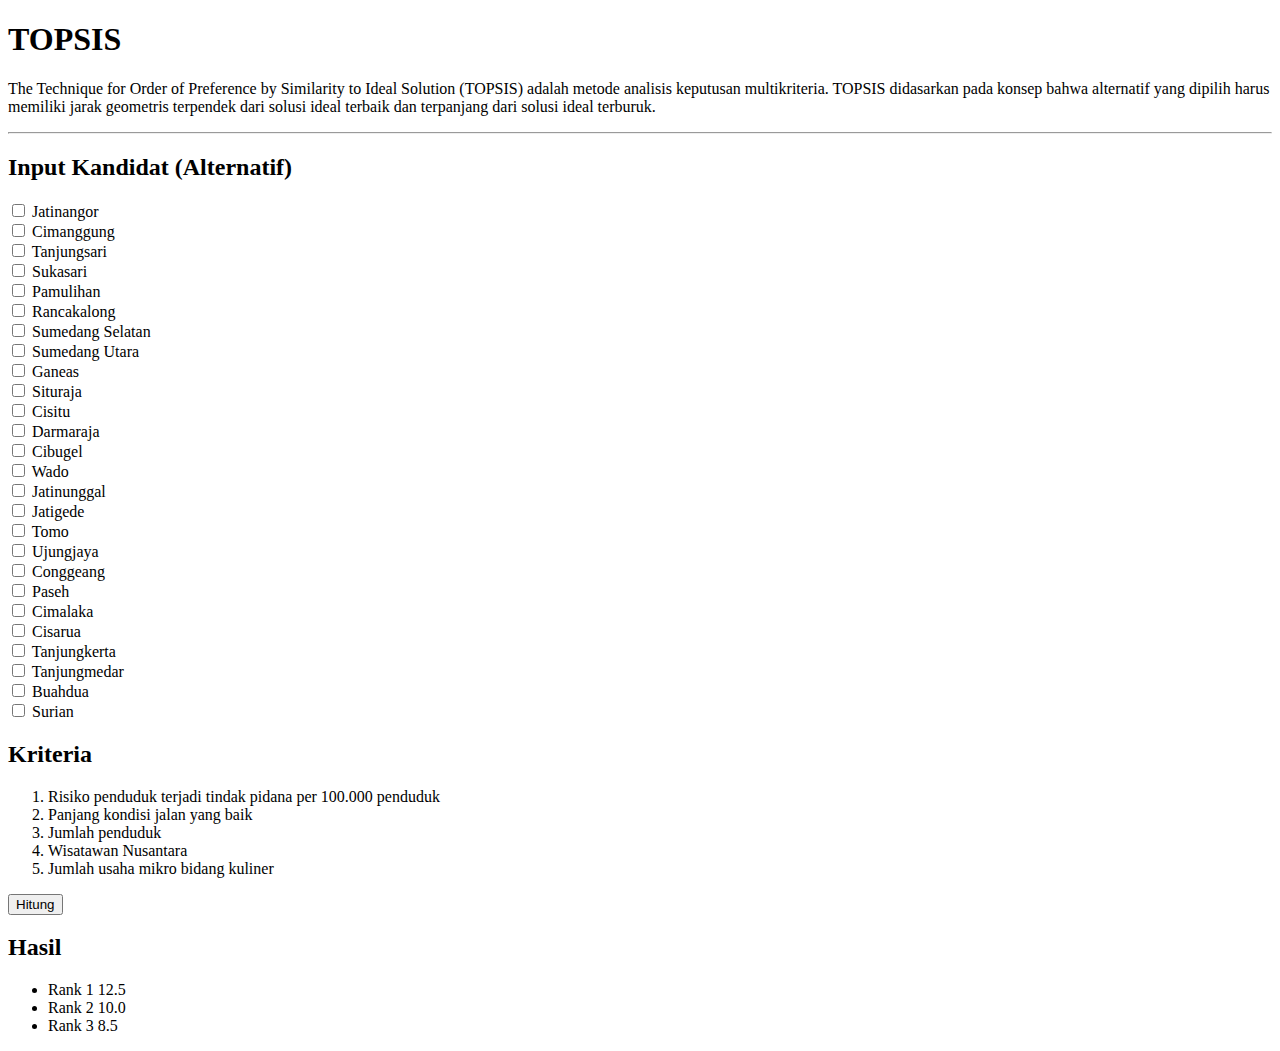
==== index.html @ 091fd948 "benerin name, id, dan value di input" ====
<!DOCTYPE html>
<html lang="en">
  <head>
    <meta charset="UTF-8" />
    <meta http-equiv="X-UA-Compatible" content="IE=edge" />
    <meta name="viewport" content="width=device-width, initial-scale=1.0" />
    <script src="https://cdn.jsdelivr.net/npm/@popperjs/core@2.11.6/dist/umd/popper.min.js" integrity="sha384-oBqDVmMz9ATKxIep9tiCxS/Z9fNfEXiDAYTujMAeBAsjFuCZSmKbSSUnQlmh/jp3" crossorigin="anonymous"></script>
    <script src="https://cdn.jsdelivr.net/npm/bootstrap@5.2.3/dist/js/bootstrap.min.js" integrity="sha384-cuYeSxntonz0PPNlHhBs68uyIAVpIIOZZ5JqeqvYYIcEL727kskC66kF92t6Xl2V" crossorigin="anonymous"></script>
    <link href="https://cdn.jsdelivr.net/npm/bootstrap@5.2.3/dist/css/bootstrap.min.css" rel="stylesheet" integrity="sha384-rbsA2VBKQhggwzxH7pPCaAqO46MgnOM80zW1RWuH61DGLwZJEdK2Kadq2F9CUG65" crossorigin="anonymous" />
    <link rel="stylesheet" href="style.css" />
    <title>Topsis</title>
  </head>
  <body>
    <main>
      <section id="description" class="mt-4">
        <div class="container text-center">
          <h1>TOPSIS</h1>
          <p>
            The Technique for Order of Preference by Similarity to Ideal Solution (TOPSIS) adalah metode analisis keputusan multikriteria. TOPSIS didasarkan pada konsep bahwa alternatif yang dipilih harus memiliki jarak geometris terpendek
            dari solusi ideal terbaik dan terpanjang dari solusi ideal terburuk.
          </p>
          <hr>
        </div>
      </section>
      <section id="kandidat" class="mt-4">
        <div class="container">
          <h2>Input Kandidat (Alternatif)</h2>
          <div class="form-check form-check-inline">
            <input class="form-check-input" type="checkbox" value="jatinangor" id="jatinangor" name="kecamatan">
            <label class="form-check-label" for="jatinangor">
              Jatinangor
            </label>
          </div>
          <div class="form-check form-check-inline">
            <input class="form-check-input" type="checkbox" value="cimanggung" id="cimanggung" name="kecamatan">
            <label class="form-check-label" for="cimanggung">
              Cimanggung
            </label>
          </div>
          <div class="form-check form-check-inline">
            <input class="form-check-input" type="checkbox" value="tanjungsari" id="tanjungsari" name="kecamatan">
            <label class="form-check-label" for="tanjungsari">
              Tanjungsari
            </label>
          </div>
          <div class="form-check form-check-inline">
            <input class="form-check-input" type="checkbox" value="sukasari" id="sukasari" name="kecamatan">
            <label class="form-check-label" for="sukasari">
              Sukasari
            </label>
          </div>
          <div class="form-check form-check-inline">
            <input class="form-check-input" type="checkbox" value="pamulihan" id="pamulihan" name="kecamatan">
            <label class="form-check-label" for="pamulihan">
              Pamulihan
            </label>
          </div>
          <div class="form-check form-check-inline">
            <input class="form-check-input" type="checkbox" value="rancakalong" id="rancakalong" name="kecamatan">
            <label class="form-check-label" for="rancakalong">
              Rancakalong
            </label>
          </div>
          <div class="form-check form-check-inline">
            <input class="form-check-input" type="checkbox" value="sumedang selatan" id="sumedang-selatan" name="kecamatan">
            <label class="form-check-label" for="sumedang-selatan">
              Sumedang Selatan
            </label>
          </div>
          <div class="form-check form-check-inline">
            <input class="form-check-input" type="checkbox" value="sumedang utara" id="sumedang-utara" name="kecamatan">
            <label class="form-check-label" for="sumedang-utara">
              Sumedang Utara
            </label>
          </div>
          <div class="form-check form-check-inline">
            <input class="form-check-input" type="checkbox" value="ganeas" id="ganeas" name="kecamatan">
            <label class="form-check-label" for="ganeas">
              Ganeas
            </label>
          </div>
          <div class="form-check form-check-inline">
            <input class="form-check-input" type="checkbox" value="situraja" id="situraja" name="kecamatan">
            <label class="form-check-label" for="situraja">
              Situraja
            </label>
          </div>
          <div class="form-check form-check-inline">
            <input class="form-check-input" type="checkbox" value="cisitu" id="cisitu" name="kecamatan">
            <label class="form-check-label" for="cisitu">
              Cisitu
            </label>
          </div>
          <div class="form-check form-check-inline">
            <input class="form-check-input" type="checkbox" value="darmaraja" id="darmaraja" name="kecamatan">
            <label class="form-check-label" for="darmaraja">
              Darmaraja
            </label>
          </div>
          <div class="form-check form-check-inline">
            <input class="form-check-input" type="checkbox" value="cibugel" id="cibugel" name="kecamatan">
            <label class="form-check-label" for="cibugel">
              Cibugel
            </label>
          </div>
          <div class="form-check form-check-inline">
            <input class="form-check-input" type="checkbox" value="wado" id="wado" name="kecamatan">
            <label class="form-check-label" for="wado">
              Wado
            </label>
          </div>
          <div class="form-check form-check-inline">
            <input class="form-check-input" type="checkbox" value="jatinunggal" id="jatinunggal" name="kecamatan">
            <label class="form-check-label" for="jatinunggal">
              Jatinunggal
            </label>
          </div>
          <div class="form-check form-check-inline">
            <input class="form-check-input" type="checkbox" value="jatigede" id="jatigede" name="kecamatan">
            <label class="form-check-label" for="jatigede">
              Jatigede
            </label>
          </div>
          <div class="form-check form-check-inline">
            <input class="form-check-input" type="checkbox" value="tomo" id="tomo" name="kecamatan">
            <label class="form-check-label" for="tomo">
              Tomo
            </label>
          </div>
          <div class="form-check form-check-inline">
            <input class="form-check-input" type="checkbox" value="ujungjaya" id="ujungjaya" name="kecamatan">
            <label class="form-check-label" for="ujungjaya">
              Ujungjaya
            </label>
          </div>
          <div class="form-check form-check-inline">
            <input class="form-check-input" type="checkbox" value="conggeang" id="conggeang" name="kecamatan">
            <label class="form-check-label" for="conggeang">
              Conggeang
            </label>
          </div>
          <div class="form-check form-check-inline">
            <input class="form-check-input" type="checkbox" value="paseh" id="paseh" name="kecamatan">
            <label class="form-check-label" for="paseh">
              Paseh
            </label>
          </div>
          <div class="form-check form-check-inline">
            <input class="form-check-input" type="checkbox" value="cimalaka" id="cimalaka" name="kecamatan">
            <label class="form-check-label" for="cimalaka">
              Cimalaka
            </label>
          </div>
          <div class="form-check form-check-inline">
            <input class="form-check-input" type="checkbox" value="cisarua" id="cisarua" name="kecamatan">
            <label class="form-check-label" for="cisarua">
              Cisarua
            </label>
          </div>
          <div class="form-check form-check-inline">
            <input class="form-check-input" type="checkbox" value="tanjungkerta" id="tanjungkerta" name="kecamatan">
            <label class="form-check-label" for="tanjungkerta">
              Tanjungkerta
            </label>
          </div>
          <div class="form-check form-check-inline">
            <input class="form-check-input" type="checkbox" value="tanjungmedar" id="tanjungmedar" name="kecamatan">
            <label class="form-check-label" for="tanjungmedar">
              Tanjungmedar
            </label>
          </div>
          <div class="form-check form-check-inline">
            <input class="form-check-input" type="checkbox" value="buahdua" id="buahdua" name="kecamatan">
            <label class="form-check-label" for="buahdua">
              Buahdua
            </label>
          </div>
          <div class="form-check form-check-inline">
            <input class="form-check-input" type="checkbox" value="surian" id="surian" name="kecamatan">
            <label class="form-check-label" for="surian">
              Surian
            </label>
          </div>
      </section>
      <section id="kriteria" class="mt-4">
        <div class="container">
          <h2>Kriteria</h2>
          <ol class="list-group list-group-numbered">
            <li class="list-group-item">Risiko penduduk terjadi tindak pidana per 100.000 penduduk</li>
            <li class="list-group-item">Panjang kondisi jalan yang baik</li>
            <li class="list-group-item">Jumlah penduduk</li>
            <li class="list-group-item">Wisatawan Nusantara</li>
            <li class="list-group-item">Jumlah usaha mikro bidang kuliner</li>
          </ol>
          <button type="button" class="btn btn-primary mt-3 d-block mx-auto">Hitung</button>
        </div>
      </section>
      <section id="hasil" class="my-4">
        <div class="container">
          <h2>Hasil</h2>
          <ul class="list-group">
            <li class="list-group-item d-flex justify-content-between align-items-center">
              Rank 1
              <span class="badge bg-primary rounded-pill">12.5</span>
            </li>
            <li class="list-group-item d-flex justify-content-between align-items-center">
              Rank 2
              <span class="badge bg-primary rounded-pill">10.0</span>
            </li>
            <li class="list-group-item d-flex justify-content-between align-items-center">
              Rank 3
              <span class="badge bg-primary rounded-pill">8.5</span>
            </li>
          </ul>
        </div>
      </section>
    </main>
  </body>
</html>
---- style.css ----
:root {
    --green: #6D9886,
    --black: #393E46,
    --cream: #F2E7D5,
    --white: #F7F7F7
}
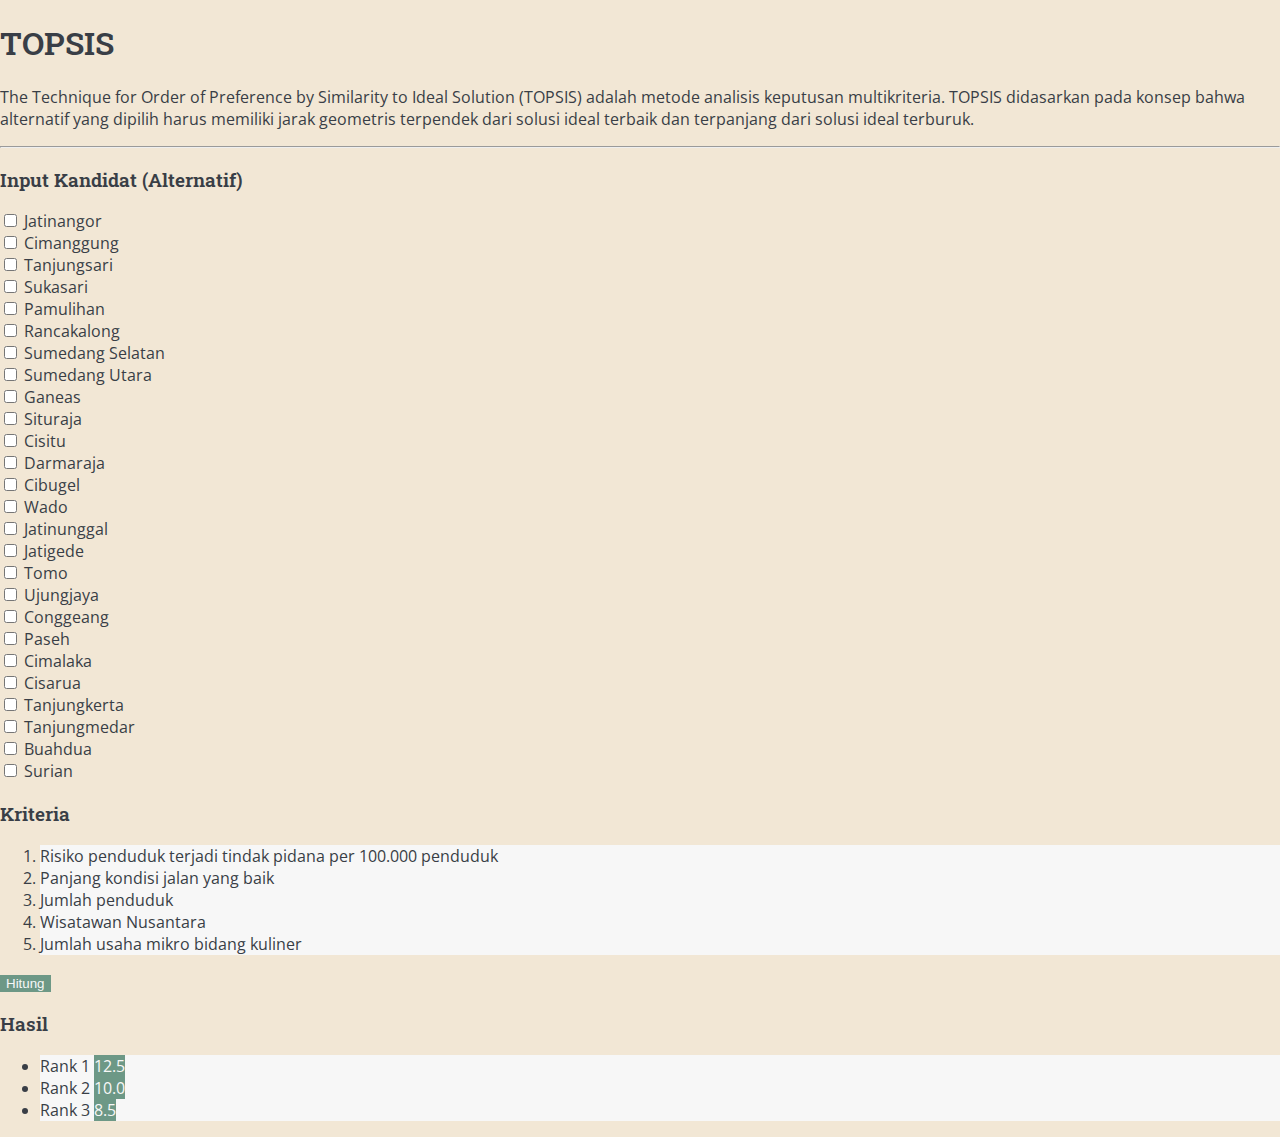
==== commit d25df0c7: "styling" ====
--- a/index.html
+++ b/index.html
@@ -24,7 +24,7 @@
       </section>
       <section id="kandidat" class="mt-4">
         <div class="container">
-          <h2>Input Kandidat (Alternatif)</h2>
+          <h3>Input Kandidat (Alternatif)</h3>
           <div class="form-check form-check-inline">
             <input class="form-check-input" type="checkbox" value="jatinangor" id="jatinangor" name="kecamatan">
             <label class="form-check-label" for="jatinangor">
@@ -184,7 +184,7 @@
       </section>
       <section id="kriteria" class="mt-4">
         <div class="container">
-          <h2>Kriteria</h2>
+          <h3>Kriteria</h3>
           <ol class="list-group list-group-numbered">
             <li class="list-group-item">Risiko penduduk terjadi tindak pidana per 100.000 penduduk</li>
             <li class="list-group-item">Panjang kondisi jalan yang baik</li>
@@ -197,7 +197,7 @@
       </section>
       <section id="hasil" class="my-4">
         <div class="container">
-          <h2>Hasil</h2>
+          <h3>Hasil</h3>
           <ul class="list-group">
             <li class="list-group-item d-flex justify-content-between align-items-center">
               Rank 1
@@ -215,5 +215,6 @@
         </div>
       </section>
     </main>
+    <script src="script.js"></script>
   </body>
 </html>
--- a/style.css
+++ b/style.css
@@ -1,6 +1,43 @@
+@import url("https://fonts.googleapis.com/css2?family=Open+Sans:wght@300;400&family=Roboto+Slab:wght@400;600;700&display=swap");
+
 :root {
-    --green: #6D9886,
-    --black: #393E46,
-    --cream: #F2E7D5,
-    --white: #F7F7F7
-}+  --green: #6d9886;
+  --black: #393e46;
+  --cream: #f2e7d5;
+  --white: #f7f7f7;
+}
+
+body {
+  padding: 0;
+  margin: 0;
+  background-color: var(--cream);
+  color: var(--black);
+  font-family: "Open Sans", sans-serif;
+}
+
+h1,
+h3 {
+  font-family: "Roboto Slab", serif;
+  font-weight: 600;
+}
+
+.list-group-item,
+input[type="checkbox"] {
+  background-color: var(--white);
+}
+
+.btn-primary {
+  background-color: var(--green);
+  color: var(--white);
+  border: none;
+}
+
+.btn-primary:hover {
+  background-color: var(--black);
+}
+
+.bg-primary {
+  background-color: var(--green) !important;
+  color: var(--white) !important;
+  border: none !important;
+}
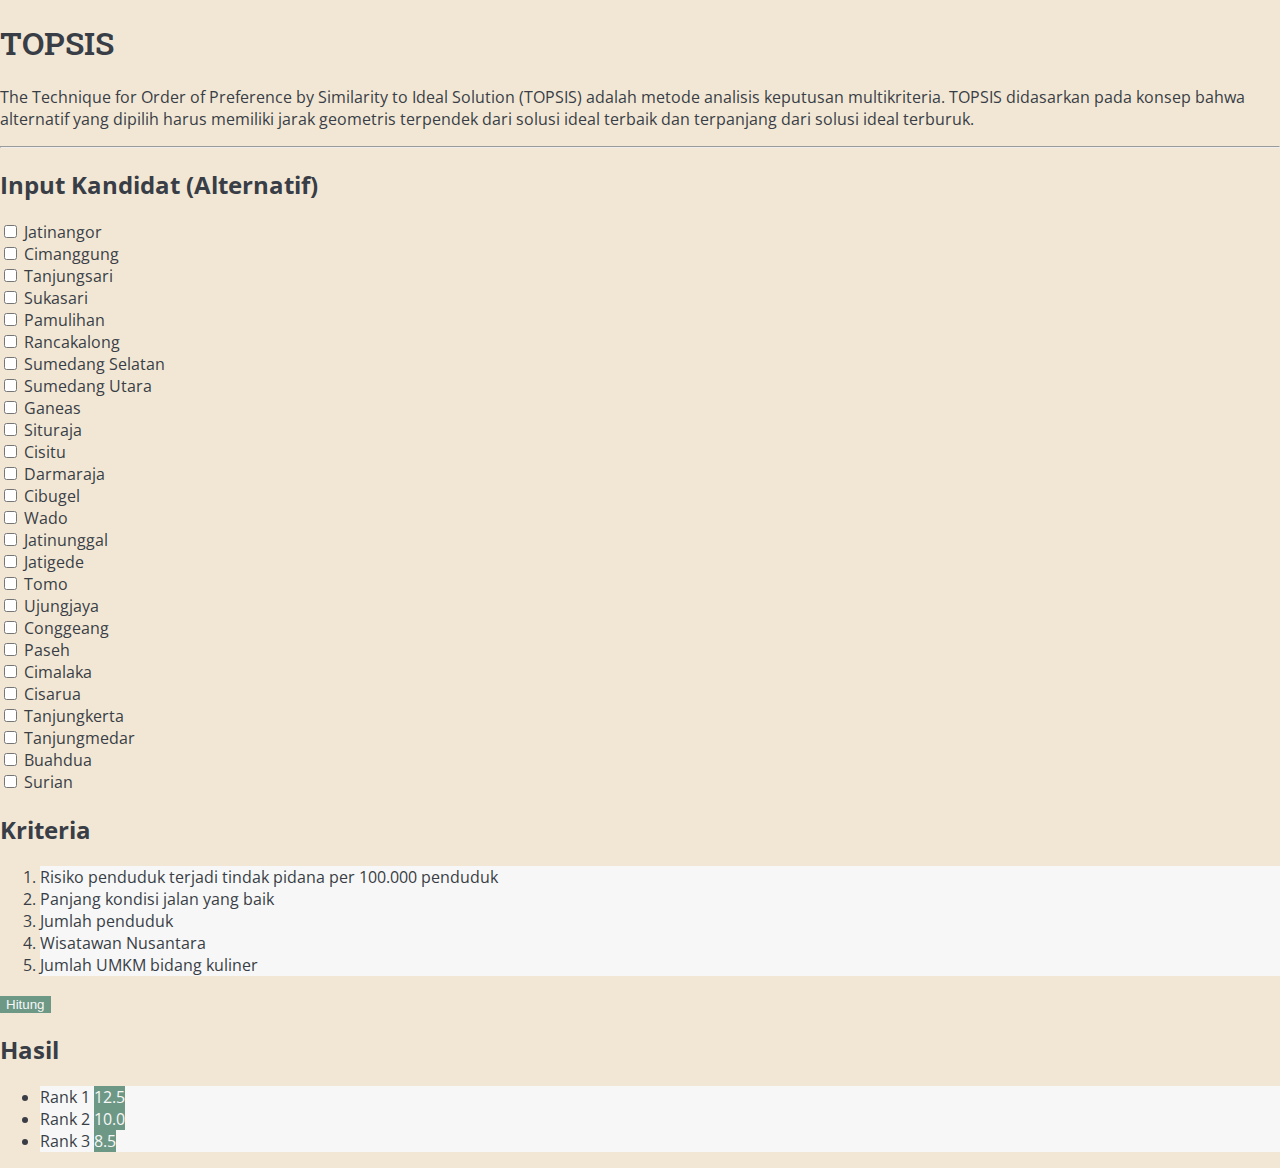
==== commit 66fecaad: "filter guys" ====
--- a/index.html
+++ b/index.html
@@ -1,220 +1,234 @@
 <!DOCTYPE html>
 <html lang="en">
-  <head>
-    <meta charset="UTF-8" />
-    <meta http-equiv="X-UA-Compatible" content="IE=edge" />
-    <meta name="viewport" content="width=device-width, initial-scale=1.0" />
-    <script src="https://cdn.jsdelivr.net/npm/@popperjs/core@2.11.6/dist/umd/popper.min.js" integrity="sha384-oBqDVmMz9ATKxIep9tiCxS/Z9fNfEXiDAYTujMAeBAsjFuCZSmKbSSUnQlmh/jp3" crossorigin="anonymous"></script>
-    <script src="https://cdn.jsdelivr.net/npm/bootstrap@5.2.3/dist/js/bootstrap.min.js" integrity="sha384-cuYeSxntonz0PPNlHhBs68uyIAVpIIOZZ5JqeqvYYIcEL727kskC66kF92t6Xl2V" crossorigin="anonymous"></script>
-    <link href="https://cdn.jsdelivr.net/npm/bootstrap@5.2.3/dist/css/bootstrap.min.css" rel="stylesheet" integrity="sha384-rbsA2VBKQhggwzxH7pPCaAqO46MgnOM80zW1RWuH61DGLwZJEdK2Kadq2F9CUG65" crossorigin="anonymous" />
-    <link rel="stylesheet" href="style.css" />
-    <title>Topsis</title>
-  </head>
-  <body>
-    <main>
-      <section id="description" class="mt-4">
-        <div class="container text-center">
-          <h1>TOPSIS</h1>
-          <p>
-            The Technique for Order of Preference by Similarity to Ideal Solution (TOPSIS) adalah metode analisis keputusan multikriteria. TOPSIS didasarkan pada konsep bahwa alternatif yang dipilih harus memiliki jarak geometris terpendek
-            dari solusi ideal terbaik dan terpanjang dari solusi ideal terburuk.
-          </p>
-          <hr>
-        </div>
-      </section>
-      <section id="kandidat" class="mt-4">
-        <div class="container">
-          <h3>Input Kandidat (Alternatif)</h3>
-          <div class="form-check form-check-inline">
+
+<head>
+  <meta charset="UTF-8" />
+  <meta http-equiv="X-UA-Compatible" content="IE=edge" />
+  <meta name="viewport" content="width=device-width, initial-scale=1.0" />
+  <script src="https://cdn.jsdelivr.net/npm/@popperjs/core@2.11.6/dist/umd/popper.min.js"
+    integrity="sha384-oBqDVmMz9ATKxIep9tiCxS/Z9fNfEXiDAYTujMAeBAsjFuCZSmKbSSUnQlmh/jp3"
+    crossorigin="anonymous"></script>
+  <script src="https://cdn.jsdelivr.net/npm/bootstrap@5.2.3/dist/js/bootstrap.min.js"
+    integrity="sha384-cuYeSxntonz0PPNlHhBs68uyIAVpIIOZZ5JqeqvYYIcEL727kskC66kF92t6Xl2V"
+    crossorigin="anonymous"></script>
+  <link href="https://cdn.jsdelivr.net/npm/bootstrap@5.2.3/dist/css/bootstrap.min.css" rel="stylesheet"
+    integrity="sha384-rbsA2VBKQhggwzxH7pPCaAqO46MgnOM80zW1RWuH61DGLwZJEdK2Kadq2F9CUG65" crossorigin="anonymous" />
+  <script src="script.js"></script>
+  <link rel="stylesheet" href="style.css" />
+  <title>Topsis</title>
+</head>
+
+<body>
+  <main>
+    <section id="description" class="mt-4">
+      <div class="container text-center">
+        <h1>TOPSIS</h1>
+        <p>
+          The Technique for Order of Preference by Similarity to Ideal Solution (TOPSIS) adalah metode analisis
+          keputusan multikriteria. TOPSIS didasarkan pada konsep bahwa alternatif yang dipilih harus memiliki jarak
+          geometris terpendek
+          dari solusi ideal terbaik dan terpanjang dari solusi ideal terburuk.
+        </p>
+        <hr>
+      </div>
+    </section>
+    <section id="kandidat" class="mt-4">
+      <div class="container">
+        <h2>Input Kandidat (Alternatif)</h2>
+        <div class="form-check form-check-inline">
+          <form action="">
             <input class="form-check-input" type="checkbox" value="jatinangor" id="jatinangor" name="kecamatan">
             <label class="form-check-label" for="jatinangor">
               Jatinangor
             </label>
-          </div>
-          <div class="form-check form-check-inline">
-            <input class="form-check-input" type="checkbox" value="cimanggung" id="cimanggung" name="kecamatan">
-            <label class="form-check-label" for="cimanggung">
-              Cimanggung
-            </label>
-          </div>
-          <div class="form-check form-check-inline">
-            <input class="form-check-input" type="checkbox" value="tanjungsari" id="tanjungsari" name="kecamatan">
-            <label class="form-check-label" for="tanjungsari">
-              Tanjungsari
-            </label>
-          </div>
-          <div class="form-check form-check-inline">
-            <input class="form-check-input" type="checkbox" value="sukasari" id="sukasari" name="kecamatan">
-            <label class="form-check-label" for="sukasari">
-              Sukasari
-            </label>
-          </div>
-          <div class="form-check form-check-inline">
-            <input class="form-check-input" type="checkbox" value="pamulihan" id="pamulihan" name="kecamatan">
-            <label class="form-check-label" for="pamulihan">
-              Pamulihan
-            </label>
-          </div>
-          <div class="form-check form-check-inline">
-            <input class="form-check-input" type="checkbox" value="rancakalong" id="rancakalong" name="kecamatan">
-            <label class="form-check-label" for="rancakalong">
-              Rancakalong
-            </label>
-          </div>
-          <div class="form-check form-check-inline">
-            <input class="form-check-input" type="checkbox" value="sumedang selatan" id="sumedang-selatan" name="kecamatan">
-            <label class="form-check-label" for="sumedang-selatan">
-              Sumedang Selatan
-            </label>
-          </div>
-          <div class="form-check form-check-inline">
-            <input class="form-check-input" type="checkbox" value="sumedang utara" id="sumedang-utara" name="kecamatan">
-            <label class="form-check-label" for="sumedang-utara">
-              Sumedang Utara
-            </label>
-          </div>
-          <div class="form-check form-check-inline">
-            <input class="form-check-input" type="checkbox" value="ganeas" id="ganeas" name="kecamatan">
-            <label class="form-check-label" for="ganeas">
-              Ganeas
-            </label>
-          </div>
-          <div class="form-check form-check-inline">
-            <input class="form-check-input" type="checkbox" value="situraja" id="situraja" name="kecamatan">
-            <label class="form-check-label" for="situraja">
-              Situraja
-            </label>
-          </div>
-          <div class="form-check form-check-inline">
-            <input class="form-check-input" type="checkbox" value="cisitu" id="cisitu" name="kecamatan">
-            <label class="form-check-label" for="cisitu">
-              Cisitu
-            </label>
-          </div>
-          <div class="form-check form-check-inline">
-            <input class="form-check-input" type="checkbox" value="darmaraja" id="darmaraja" name="kecamatan">
-            <label class="form-check-label" for="darmaraja">
-              Darmaraja
-            </label>
-          </div>
-          <div class="form-check form-check-inline">
-            <input class="form-check-input" type="checkbox" value="cibugel" id="cibugel" name="kecamatan">
-            <label class="form-check-label" for="cibugel">
-              Cibugel
-            </label>
-          </div>
-          <div class="form-check form-check-inline">
-            <input class="form-check-input" type="checkbox" value="wado" id="wado" name="kecamatan">
-            <label class="form-check-label" for="wado">
-              Wado
-            </label>
-          </div>
-          <div class="form-check form-check-inline">
-            <input class="form-check-input" type="checkbox" value="jatinunggal" id="jatinunggal" name="kecamatan">
-            <label class="form-check-label" for="jatinunggal">
-              Jatinunggal
-            </label>
-          </div>
-          <div class="form-check form-check-inline">
-            <input class="form-check-input" type="checkbox" value="jatigede" id="jatigede" name="kecamatan">
-            <label class="form-check-label" for="jatigede">
-              Jatigede
-            </label>
-          </div>
-          <div class="form-check form-check-inline">
-            <input class="form-check-input" type="checkbox" value="tomo" id="tomo" name="kecamatan">
-            <label class="form-check-label" for="tomo">
-              Tomo
-            </label>
-          </div>
-          <div class="form-check form-check-inline">
-            <input class="form-check-input" type="checkbox" value="ujungjaya" id="ujungjaya" name="kecamatan">
-            <label class="form-check-label" for="ujungjaya">
-              Ujungjaya
-            </label>
-          </div>
-          <div class="form-check form-check-inline">
-            <input class="form-check-input" type="checkbox" value="conggeang" id="conggeang" name="kecamatan">
-            <label class="form-check-label" for="conggeang">
-              Conggeang
-            </label>
-          </div>
-          <div class="form-check form-check-inline">
-            <input class="form-check-input" type="checkbox" value="paseh" id="paseh" name="kecamatan">
-            <label class="form-check-label" for="paseh">
-              Paseh
-            </label>
-          </div>
-          <div class="form-check form-check-inline">
-            <input class="form-check-input" type="checkbox" value="cimalaka" id="cimalaka" name="kecamatan">
-            <label class="form-check-label" for="cimalaka">
-              Cimalaka
-            </label>
-          </div>
-          <div class="form-check form-check-inline">
-            <input class="form-check-input" type="checkbox" value="cisarua" id="cisarua" name="kecamatan">
-            <label class="form-check-label" for="cisarua">
-              Cisarua
-            </label>
-          </div>
-          <div class="form-check form-check-inline">
-            <input class="form-check-input" type="checkbox" value="tanjungkerta" id="tanjungkerta" name="kecamatan">
-            <label class="form-check-label" for="tanjungkerta">
-              Tanjungkerta
-            </label>
-          </div>
-          <div class="form-check form-check-inline">
-            <input class="form-check-input" type="checkbox" value="tanjungmedar" id="tanjungmedar" name="kecamatan">
-            <label class="form-check-label" for="tanjungmedar">
-              Tanjungmedar
-            </label>
-          </div>
-          <div class="form-check form-check-inline">
-            <input class="form-check-input" type="checkbox" value="buahdua" id="buahdua" name="kecamatan">
-            <label class="form-check-label" for="buahdua">
-              Buahdua
-            </label>
-          </div>
-          <div class="form-check form-check-inline">
-            <input class="form-check-input" type="checkbox" value="surian" id="surian" name="kecamatan">
-            <label class="form-check-label" for="surian">
-              Surian
-            </label>
-          </div>
-      </section>
-      <section id="kriteria" class="mt-4">
-        <div class="container">
-          <h3>Kriteria</h3>
-          <ol class="list-group list-group-numbered">
-            <li class="list-group-item">Risiko penduduk terjadi tindak pidana per 100.000 penduduk</li>
-            <li class="list-group-item">Panjang kondisi jalan yang baik</li>
-            <li class="list-group-item">Jumlah penduduk</li>
-            <li class="list-group-item">Wisatawan Nusantara</li>
-            <li class="list-group-item">Jumlah usaha mikro bidang kuliner</li>
-          </ol>
-          <button type="button" class="btn btn-primary mt-3 d-block mx-auto">Hitung</button>
-        </div>
-      </section>
-      <section id="hasil" class="my-4">
-        <div class="container">
-          <h3>Hasil</h3>
-          <ul class="list-group">
-            <li class="list-group-item d-flex justify-content-between align-items-center">
-              Rank 1
-              <span class="badge bg-primary rounded-pill">12.5</span>
-            </li>
-            <li class="list-group-item d-flex justify-content-between align-items-center">
-              Rank 2
-              <span class="badge bg-primary rounded-pill">10.0</span>
-            </li>
-            <li class="list-group-item d-flex justify-content-between align-items-center">
-              Rank 3
-              <span class="badge bg-primary rounded-pill">8.5</span>
-            </li>
-          </ul>
-        </div>
-      </section>
-    </main>
-    <script src="script.js"></script>
-  </body>
-</html>
+        </div>
+        <div class="form-check form-check-inline">
+          <input class="form-check-input" type="checkbox" value="cimanggung" id="cimanggung" name="kecamatan">
+          <label class="form-check-label" for="cimanggung">
+            Cimanggung
+          </label>
+        </div>
+        <div class="form-check form-check-inline">
+          <input class="form-check-input" type="checkbox" value="tanjungsari" id="tanjungsari" name="kecamatan">
+          <label class="form-check-label" for="tanjungsari">
+            Tanjungsari
+          </label>
+        </div>
+        <div class="form-check form-check-inline">
+          <input class="form-check-input" type="checkbox" value="sukasari" id="sukasari" name="kecamatan">
+          <label class="form-check-label" for="sukasari">
+            Sukasari
+          </label>
+        </div>
+        <div class="form-check form-check-inline">
+          <input class="form-check-input" type="checkbox" value="pamulihan" id="pamulihan" name="kecamatan">
+          <label class="form-check-label" for="pamulihan">
+            Pamulihan
+          </label>
+        </div>
+        <div class="form-check form-check-inline">
+          <input class="form-check-input" type="checkbox" value="rancakalong" id="rancakalong" name="kecamatan">
+          <label class="form-check-label" for="rancakalong">
+            Rancakalong
+          </label>
+        </div>
+        <div class="form-check form-check-inline">
+          <input class="form-check-input" type="checkbox" value="sumedang selatan" id="sumedang-selatan"
+            name="kecamatan">
+          <label class="form-check-label" for="sumedang-selatan">
+            Sumedang Selatan
+          </label>
+        </div>
+        <div class="form-check form-check-inline">
+          <input class="form-check-input" type="checkbox" value="sumedang utara" id="sumedang-utara" name="kecamatan">
+          <label class="form-check-label" for="sumedang-utara">
+            Sumedang Utara
+          </label>
+        </div>
+        <div class="form-check form-check-inline">
+          <input class="form-check-input" type="checkbox" value="ganeas" id="ganeas" name="kecamatan">
+          <label class="form-check-label" for="ganeas">
+            Ganeas
+          </label>
+        </div>
+        <div class="form-check form-check-inline">
+          <input class="form-check-input" type="checkbox" value="situraja" id="situraja" name="kecamatan">
+          <label class="form-check-label" for="situraja">
+            Situraja
+          </label>
+        </div>
+        <div class="form-check form-check-inline">
+          <input class="form-check-input" type="checkbox" value="cisitu" id="cisitu" name="kecamatan">
+          <label class="form-check-label" for="cisitu">
+            Cisitu
+          </label>
+        </div>
+        <div class="form-check form-check-inline">
+          <input class="form-check-input" type="checkbox" value="darmaraja" id="darmaraja" name="kecamatan">
+          <label class="form-check-label" for="darmaraja">
+            Darmaraja
+          </label>
+        </div>
+        <div class="form-check form-check-inline">
+          <input class="form-check-input" type="checkbox" value="cibugel" id="cibugel" name="kecamatan">
+          <label class="form-check-label" for="cibugel">
+            Cibugel
+          </label>
+        </div>
+        <div class="form-check form-check-inline">
+          <input class="form-check-input" type="checkbox" value="wado" id="wado" name="kecamatan">
+          <label class="form-check-label" for="wado">
+            Wado
+          </label>
+        </div>
+        <div class="form-check form-check-inline">
+          <input class="form-check-input" type="checkbox" value="jatinunggal" id="jatinunggal" name="kecamatan">
+          <label class="form-check-label" for="jatinunggal">
+            Jatinunggal
+          </label>
+        </div>
+        <div class="form-check form-check-inline">
+          <input class="form-check-input" type="checkbox" value="jatigede" id="jatigede" name="kecamatan">
+          <label class="form-check-label" for="jatigede">
+            Jatigede
+          </label>
+        </div>
+        <div class="form-check form-check-inline">
+          <input class="form-check-input" type="checkbox" value="tomo" id="tomo" name="kecamatan">
+          <label class="form-check-label" for="tomo">
+            Tomo
+          </label>
+        </div>
+        <div class="form-check form-check-inline">
+          <input class="form-check-input" type="checkbox" value="ujungjaya" id="ujungjaya" name="kecamatan">
+          <label class="form-check-label" for="ujungjaya">
+            Ujungjaya
+          </label>
+        </div>
+        <div class="form-check form-check-inline">
+          <input class="form-check-input" type="checkbox" value="conggeang" id="conggeang" name="kecamatan">
+          <label class="form-check-label" for="conggeang">
+            Conggeang
+          </label>
+        </div>
+        <div class="form-check form-check-inline">
+          <input class="form-check-input" type="checkbox" value="paseh" id="paseh" name="kecamatan">
+          <label class="form-check-label" for="paseh">
+            Paseh
+          </label>
+        </div>
+        <div class="form-check form-check-inline">
+          <input class="form-check-input" type="checkbox" value="cimalaka" id="cimalaka" name="kecamatan">
+          <label class="form-check-label" for="cimalaka">
+            Cimalaka
+          </label>
+        </div>
+        <div class="form-check form-check-inline">
+          <input class="form-check-input" type="checkbox" value="cisarua" id="cisarua" name="kecamatan">
+          <label class="form-check-label" for="cisarua">
+            Cisarua
+          </label>
+        </div>
+        <div class="form-check form-check-inline">
+          <input class="form-check-input" type="checkbox" value="tanjungkerta" id="tanjungkerta" name="kecamatan">
+          <label class="form-check-label" for="tanjungkerta">
+            Tanjungkerta
+          </label>
+        </div>
+        <div class="form-check form-check-inline">
+          <input class="form-check-input" type="checkbox" value="tanjungmedar" id="tanjungmedar" name="kecamatan">
+          <label class="form-check-label" for="tanjungmedar">
+            Tanjungmedar
+          </label>
+        </div>
+        <div class="form-check form-check-inline">
+          <input class="form-check-input" type="checkbox" value="buahdua" id="buahdua" name="kecamatan">
+          <label class="form-check-label" for="buahdua">
+            Buahdua
+          </label>
+        </div>
+        <div class="form-check form-check-inline">
+          <input class="form-check-input" type="checkbox" value="surian" id="surian" name="kecamatan">
+          <label class="form-check-label" for="surian">
+            Surian
+          </label>
+        </div>
+        </form>
+
+    </section>
+    <section id="kriteria" class="mt-4">
+      <div class="container">
+        <h2>Kriteria</h2>
+        <ol class="list-group list-group-numbered">
+          <li class="list-group-item">Risiko penduduk terjadi tindak pidana per 100.000 penduduk</li>
+          <li class="list-group-item">Panjang kondisi jalan yang baik</li>
+          <li class="list-group-item">Jumlah penduduk</li>
+          <li class="list-group-item">Wisatawan Nusantara</li>
+          <li class="list-group-item">Jumlah UMKM bidang kuliner</li>
+        </ol>
+        <button type="button" class="btn btn-primary mt-3 d-block mx-auto" onclick="topsis()">Hitung</button>
+      </div>
+    </section>
+    <section id="hasil" class="my-4">
+      <div class="container">
+        <h2>Hasil</h2>
+        <ul class="list-group">
+          <li class="list-group-item d-flex justify-content-between align-items-center">
+            Rank 1
+            <span class="badge bg-primary rounded-pill">12.5</span>
+          </li>
+          <li class="list-group-item d-flex justify-content-between align-items-center">
+            Rank 2
+            <span class="badge bg-primary rounded-pill">10.0</span>
+          </li>
+          <li class="list-group-item d-flex justify-content-between align-items-center">
+            Rank 3
+            <span class="badge bg-primary rounded-pill">8.5</span>
+          </li>
+        </ul>
+      </div>
+    </section>
+  </main>
+</body>
+
+</html>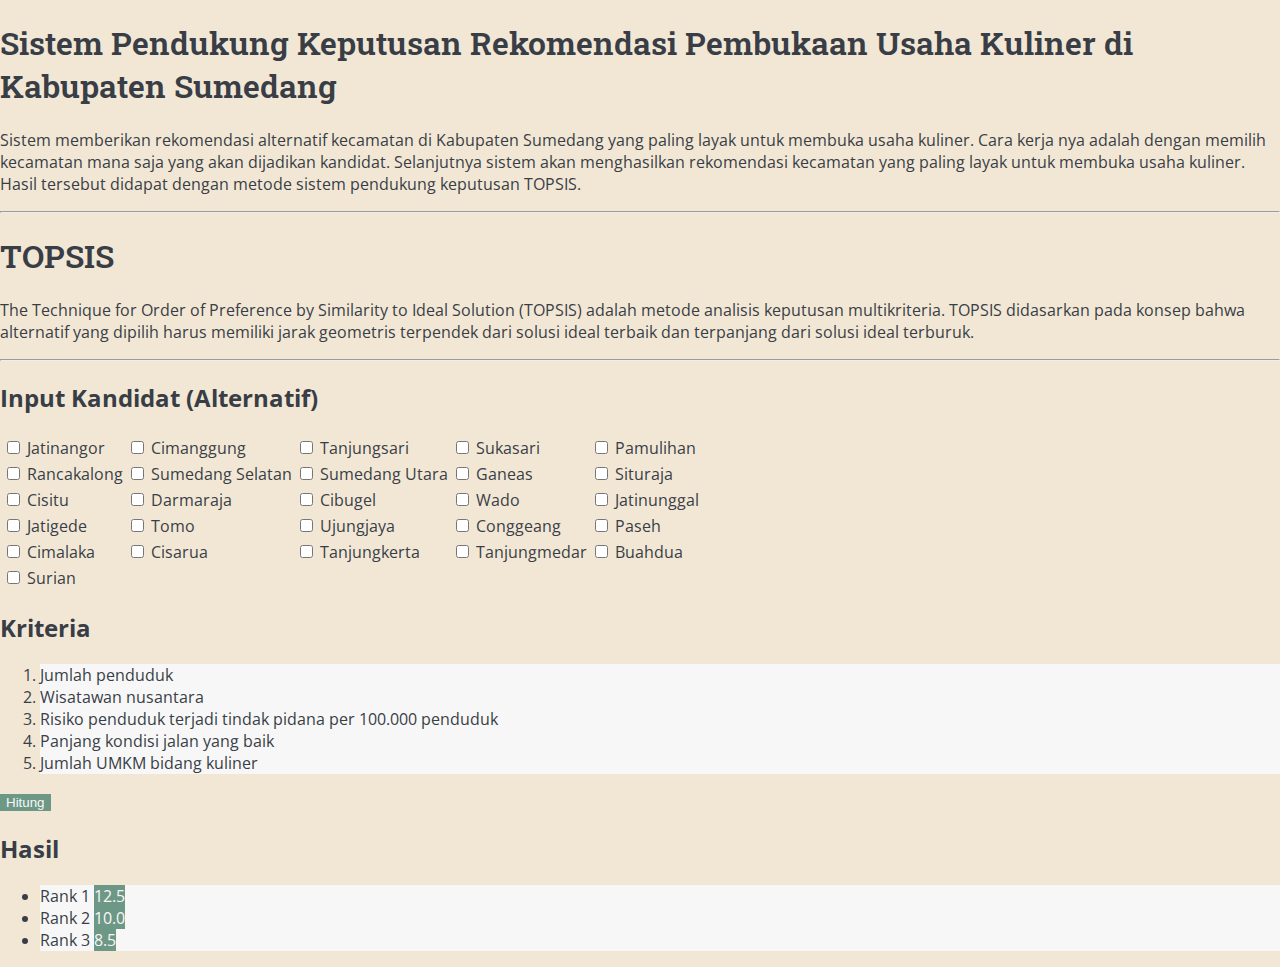
==== commit 049fd1ba: "rapihin dikit" ====
--- a/index.html
+++ b/index.html
@@ -1,234 +1,305 @@
 <!DOCTYPE html>
 <html lang="en">
-
-<head>
-  <meta charset="UTF-8" />
-  <meta http-equiv="X-UA-Compatible" content="IE=edge" />
-  <meta name="viewport" content="width=device-width, initial-scale=1.0" />
-  <script src="https://cdn.jsdelivr.net/npm/@popperjs/core@2.11.6/dist/umd/popper.min.js"
-    integrity="sha384-oBqDVmMz9ATKxIep9tiCxS/Z9fNfEXiDAYTujMAeBAsjFuCZSmKbSSUnQlmh/jp3"
-    crossorigin="anonymous"></script>
-  <script src="https://cdn.jsdelivr.net/npm/bootstrap@5.2.3/dist/js/bootstrap.min.js"
-    integrity="sha384-cuYeSxntonz0PPNlHhBs68uyIAVpIIOZZ5JqeqvYYIcEL727kskC66kF92t6Xl2V"
-    crossorigin="anonymous"></script>
-  <link href="https://cdn.jsdelivr.net/npm/bootstrap@5.2.3/dist/css/bootstrap.min.css" rel="stylesheet"
-    integrity="sha384-rbsA2VBKQhggwzxH7pPCaAqO46MgnOM80zW1RWuH61DGLwZJEdK2Kadq2F9CUG65" crossorigin="anonymous" />
-  <script src="script.js"></script>
-  <link rel="stylesheet" href="style.css" />
-  <title>Topsis</title>
-</head>
-
-<body>
-  <main>
-    <section id="description" class="mt-4">
-      <div class="container text-center">
-        <h1>TOPSIS</h1>
-        <p>
-          The Technique for Order of Preference by Similarity to Ideal Solution (TOPSIS) adalah metode analisis
-          keputusan multikriteria. TOPSIS didasarkan pada konsep bahwa alternatif yang dipilih harus memiliki jarak
-          geometris terpendek
-          dari solusi ideal terbaik dan terpanjang dari solusi ideal terburuk.
-        </p>
-        <hr>
-      </div>
-    </section>
-    <section id="kandidat" class="mt-4">
-      <div class="container">
-        <h2>Input Kandidat (Alternatif)</h2>
-        <div class="form-check form-check-inline">
-          <form action="">
-            <input class="form-check-input" type="checkbox" value="jatinangor" id="jatinangor" name="kecamatan">
-            <label class="form-check-label" for="jatinangor">
-              Jatinangor
-            </label>
-        </div>
-        <div class="form-check form-check-inline">
-          <input class="form-check-input" type="checkbox" value="cimanggung" id="cimanggung" name="kecamatan">
-          <label class="form-check-label" for="cimanggung">
-            Cimanggung
-          </label>
-        </div>
-        <div class="form-check form-check-inline">
-          <input class="form-check-input" type="checkbox" value="tanjungsari" id="tanjungsari" name="kecamatan">
-          <label class="form-check-label" for="tanjungsari">
-            Tanjungsari
-          </label>
-        </div>
-        <div class="form-check form-check-inline">
-          <input class="form-check-input" type="checkbox" value="sukasari" id="sukasari" name="kecamatan">
-          <label class="form-check-label" for="sukasari">
-            Sukasari
-          </label>
-        </div>
-        <div class="form-check form-check-inline">
-          <input class="form-check-input" type="checkbox" value="pamulihan" id="pamulihan" name="kecamatan">
-          <label class="form-check-label" for="pamulihan">
-            Pamulihan
-          </label>
-        </div>
-        <div class="form-check form-check-inline">
-          <input class="form-check-input" type="checkbox" value="rancakalong" id="rancakalong" name="kecamatan">
-          <label class="form-check-label" for="rancakalong">
-            Rancakalong
-          </label>
-        </div>
-        <div class="form-check form-check-inline">
-          <input class="form-check-input" type="checkbox" value="sumedang selatan" id="sumedang-selatan"
-            name="kecamatan">
-          <label class="form-check-label" for="sumedang-selatan">
-            Sumedang Selatan
-          </label>
-        </div>
-        <div class="form-check form-check-inline">
-          <input class="form-check-input" type="checkbox" value="sumedang utara" id="sumedang-utara" name="kecamatan">
-          <label class="form-check-label" for="sumedang-utara">
-            Sumedang Utara
-          </label>
-        </div>
-        <div class="form-check form-check-inline">
-          <input class="form-check-input" type="checkbox" value="ganeas" id="ganeas" name="kecamatan">
-          <label class="form-check-label" for="ganeas">
-            Ganeas
-          </label>
-        </div>
-        <div class="form-check form-check-inline">
-          <input class="form-check-input" type="checkbox" value="situraja" id="situraja" name="kecamatan">
-          <label class="form-check-label" for="situraja">
-            Situraja
-          </label>
-        </div>
-        <div class="form-check form-check-inline">
-          <input class="form-check-input" type="checkbox" value="cisitu" id="cisitu" name="kecamatan">
-          <label class="form-check-label" for="cisitu">
-            Cisitu
-          </label>
-        </div>
-        <div class="form-check form-check-inline">
-          <input class="form-check-input" type="checkbox" value="darmaraja" id="darmaraja" name="kecamatan">
-          <label class="form-check-label" for="darmaraja">
-            Darmaraja
-          </label>
-        </div>
-        <div class="form-check form-check-inline">
-          <input class="form-check-input" type="checkbox" value="cibugel" id="cibugel" name="kecamatan">
-          <label class="form-check-label" for="cibugel">
-            Cibugel
-          </label>
-        </div>
-        <div class="form-check form-check-inline">
-          <input class="form-check-input" type="checkbox" value="wado" id="wado" name="kecamatan">
-          <label class="form-check-label" for="wado">
-            Wado
-          </label>
-        </div>
-        <div class="form-check form-check-inline">
-          <input class="form-check-input" type="checkbox" value="jatinunggal" id="jatinunggal" name="kecamatan">
-          <label class="form-check-label" for="jatinunggal">
-            Jatinunggal
-          </label>
-        </div>
-        <div class="form-check form-check-inline">
-          <input class="form-check-input" type="checkbox" value="jatigede" id="jatigede" name="kecamatan">
-          <label class="form-check-label" for="jatigede">
-            Jatigede
-          </label>
-        </div>
-        <div class="form-check form-check-inline">
-          <input class="form-check-input" type="checkbox" value="tomo" id="tomo" name="kecamatan">
-          <label class="form-check-label" for="tomo">
-            Tomo
-          </label>
-        </div>
-        <div class="form-check form-check-inline">
-          <input class="form-check-input" type="checkbox" value="ujungjaya" id="ujungjaya" name="kecamatan">
-          <label class="form-check-label" for="ujungjaya">
-            Ujungjaya
-          </label>
-        </div>
-        <div class="form-check form-check-inline">
-          <input class="form-check-input" type="checkbox" value="conggeang" id="conggeang" name="kecamatan">
-          <label class="form-check-label" for="conggeang">
-            Conggeang
-          </label>
-        </div>
-        <div class="form-check form-check-inline">
-          <input class="form-check-input" type="checkbox" value="paseh" id="paseh" name="kecamatan">
-          <label class="form-check-label" for="paseh">
-            Paseh
-          </label>
-        </div>
-        <div class="form-check form-check-inline">
-          <input class="form-check-input" type="checkbox" value="cimalaka" id="cimalaka" name="kecamatan">
-          <label class="form-check-label" for="cimalaka">
-            Cimalaka
-          </label>
-        </div>
-        <div class="form-check form-check-inline">
-          <input class="form-check-input" type="checkbox" value="cisarua" id="cisarua" name="kecamatan">
-          <label class="form-check-label" for="cisarua">
-            Cisarua
-          </label>
-        </div>
-        <div class="form-check form-check-inline">
-          <input class="form-check-input" type="checkbox" value="tanjungkerta" id="tanjungkerta" name="kecamatan">
-          <label class="form-check-label" for="tanjungkerta">
-            Tanjungkerta
-          </label>
-        </div>
-        <div class="form-check form-check-inline">
-          <input class="form-check-input" type="checkbox" value="tanjungmedar" id="tanjungmedar" name="kecamatan">
-          <label class="form-check-label" for="tanjungmedar">
-            Tanjungmedar
-          </label>
-        </div>
-        <div class="form-check form-check-inline">
-          <input class="form-check-input" type="checkbox" value="buahdua" id="buahdua" name="kecamatan">
-          <label class="form-check-label" for="buahdua">
-            Buahdua
-          </label>
-        </div>
-        <div class="form-check form-check-inline">
-          <input class="form-check-input" type="checkbox" value="surian" id="surian" name="kecamatan">
-          <label class="form-check-label" for="surian">
-            Surian
-          </label>
-        </div>
-        </form>
-
-    </section>
-    <section id="kriteria" class="mt-4">
-      <div class="container">
-        <h2>Kriteria</h2>
-        <ol class="list-group list-group-numbered">
-          <li class="list-group-item">Risiko penduduk terjadi tindak pidana per 100.000 penduduk</li>
-          <li class="list-group-item">Panjang kondisi jalan yang baik</li>
-          <li class="list-group-item">Jumlah penduduk</li>
-          <li class="list-group-item">Wisatawan Nusantara</li>
-          <li class="list-group-item">Jumlah UMKM bidang kuliner</li>
-        </ol>
-        <button type="button" class="btn btn-primary mt-3 d-block mx-auto" onclick="topsis()">Hitung</button>
-      </div>
-    </section>
-    <section id="hasil" class="my-4">
-      <div class="container">
-        <h2>Hasil</h2>
-        <ul class="list-group">
-          <li class="list-group-item d-flex justify-content-between align-items-center">
-            Rank 1
-            <span class="badge bg-primary rounded-pill">12.5</span>
-          </li>
-          <li class="list-group-item d-flex justify-content-between align-items-center">
-            Rank 2
-            <span class="badge bg-primary rounded-pill">10.0</span>
-          </li>
-          <li class="list-group-item d-flex justify-content-between align-items-center">
-            Rank 3
-            <span class="badge bg-primary rounded-pill">8.5</span>
-          </li>
-        </ul>
-      </div>
-    </section>
-  </main>
-</body>
-
+   <head>
+      <meta charset="UTF-8" />
+      <meta http-equiv="X-UA-Compatible" content="IE=edge" />
+      <meta name="viewport" content="width=device-width, initial-scale=1.0" />
+      <script src="https://cdn.jsdelivr.net/npm/@popperjs/core@2.11.6/dist/umd/popper.min.js"
+         integrity="sha384-oBqDVmMz9ATKxIep9tiCxS/Z9fNfEXiDAYTujMAeBAsjFuCZSmKbSSUnQlmh/jp3"
+         crossorigin="anonymous"></script>
+      <script src="https://cdn.jsdelivr.net/npm/bootstrap@5.2.3/dist/js/bootstrap.min.js"
+         integrity="sha384-cuYeSxntonz0PPNlHhBs68uyIAVpIIOZZ5JqeqvYYIcEL727kskC66kF92t6Xl2V"
+         crossorigin="anonymous"></script>
+      <link href="https://cdn.jsdelivr.net/npm/bootstrap@5.2.3/dist/css/bootstrap.min.css" rel="stylesheet"
+         integrity="sha384-rbsA2VBKQhggwzxH7pPCaAqO46MgnOM80zW1RWuH61DGLwZJEdK2Kadq2F9CUG65" crossorigin="anonymous" />
+      <script src="script.js"></script>
+      <link rel="stylesheet" href="style.css" />
+      <title>Topsis</title>
+   </head>
+   <body>
+      <main>
+         <section id="description" class="mt-4">
+            <div class="container text-center">
+               <h1>Sistem Pendukung Keputusan Rekomendasi Pembukaan Usaha Kuliner di Kabupaten Sumedang</h1>
+               <p>
+                  Sistem memberikan rekomendasi alternatif kecamatan di Kabupaten Sumedang yang paling layak untuk membuka usaha kuliner. Cara kerja nya adalah dengan memilih kecamatan mana saja yang akan dijadikan kandidat. Selanjutnya sistem akan menghasilkan rekomendasi kecamatan yang paling layak untuk membuka usaha kuliner. Hasil tersebut didapat dengan metode sistem pendukung keputusan TOPSIS. 
+               </p>
+               <hr>
+            </div>
+            <div class="container text-center">
+               <h1>TOPSIS</h1>
+               <p>
+                  The Technique for Order of Preference by Similarity to Ideal Solution (TOPSIS) adalah metode analisis
+                  keputusan multikriteria. TOPSIS didasarkan pada konsep bahwa alternatif yang dipilih harus memiliki jarak
+                  geometris terpendek
+                  dari solusi ideal terbaik dan terpanjang dari solusi ideal terburuk.
+               </p>
+               <hr>
+            </div>
+         </section>
+         <section id="kandidat" class="mt-4">
+            <div class="container">
+            <h2>Input Kandidat (Alternatif)</h2>
+            <form action="">
+               <table class="tabletable-borderless">
+                  <tbody>
+                     <tr>
+                        <td>
+                           <div class="form-check form-check-inline">
+                              <input class="form-check-input" type="checkbox" value="jatinangor" id="jatinangor" name="kecamatan">
+                              <label class="form-check-label" for="jatinangor">
+                              Jatinangor
+                              </label>
+                           </div>
+                        </td>
+                        <td>
+                           <div class="form-check form-check-inline">
+                              <input class="form-check-input" type="checkbox" value="cimanggung" id="cimanggung" name="kecamatan">
+                              <label class="form-check-label" for="cimanggung">
+                              Cimanggung
+                              </label>
+                           </div>
+                        </td>
+                        <td>
+                           <div class="form-check form-check-inline">
+                              <input class="form-check-input" type="checkbox" value="tanjungsari" id="tanjungsari" name="kecamatan">
+                              <label class="form-check-label" for="tanjungsari">
+                              Tanjungsari
+                              </label>
+                           </div>
+                        </td>
+                        <td>
+                           <div class="form-check form-check-inline">
+                              <input class="form-check-input" type="checkbox" value="sukasari" id="sukasari" name="kecamatan">
+                              <label class="form-check-label" for="sukasari">
+                              Sukasari
+                              </label>
+                           </div>
+                        </td>
+                        <td>
+                           <div class="form-check form-check-inline">
+                              <input class="form-check-input" type="checkbox" value="pamulihan" id="pamulihan" name="kecamatan">
+                              <label class="form-check-label" for="pamulihan">
+                              Pamulihan
+                              </label>
+                           </div>
+                        </td>
+                     </tr>
+                     <tr>
+                        <td>
+                           <div class="form-check form-check-inline">
+                              <input class="form-check-input" type="checkbox" value="rancakalong" id="rancakalong" name="kecamatan">
+                              <label class="form-check-label" for="rancakalong">
+                              Rancakalong
+                              </label>
+                           </div>
+                        </td>
+                        <td>
+                           <div class="form-check form-check-inline">
+                              <input class="form-check-input" type="checkbox" value="sumedang selatan" id="sumedang-selatan"
+                                 name="kecamatan">
+                              <label class="form-check-label" for="sumedang-selatan">
+                              Sumedang Selatan
+                              </label>
+                           </div>
+                        </td>
+                        <td>
+                           <div class="form-check form-check-inline">
+                              <input class="form-check-input" type="checkbox" value="sumedang utara" id="sumedang-utara" name="kecamatan">
+                              <label class="form-check-label" for="sumedang-utara">
+                              Sumedang Utara
+                              </label>
+                           </div>
+                        </td>
+                        <td>
+                           <div class="form-check form-check-inline">
+                              <input class="form-check-input" type="checkbox" value="ganeas" id="ganeas" name="kecamatan">
+                              <label class="form-check-label" for="ganeas">
+                              Ganeas
+                              </label>
+                           </div>
+                        </td>
+                        <td>
+                           <div class="form-check form-check-inline">
+                              <input class="form-check-input" type="checkbox" value="situraja" id="situraja" name="kecamatan">
+                              <label class="form-check-label" for="situraja">
+                              Situraja
+                              </label>
+                           </div>
+                        </td>
+                     </tr>
+                     <tr>
+                        <td>
+                           <div class="form-check form-check-inline">
+                              <input class="form-check-input" type="checkbox" value="cisitu" id="cisitu" name="kecamatan">
+                              <label class="form-check-label" for="cisitu">
+                              Cisitu
+                              </label>
+                           </div>
+                        </td>
+                        <td>
+                           <div class="form-check form-check-inline">
+                              <input class="form-check-input" type="checkbox" value="darmaraja" id="darmaraja" name="kecamatan">
+                              <label class="form-check-label" for="darmaraja">
+                              Darmaraja
+                              </label>
+                           </div>
+                        </td>
+                        <td>
+                           <div class="form-check form-check-inline">
+                              <input class="form-check-input" type="checkbox" value="cibugel" id="cibugel" name="kecamatan">
+                              <label class="form-check-label" for="cibugel">
+                              Cibugel
+                              </label>
+                           </div>
+                        </td>
+                        <td>
+                           <div class="form-check form-check-inline">
+                              <input class="form-check-input" type="checkbox" value="wado" id="wado" name="kecamatan">
+                              <label class="form-check-label" for="wado">
+                              Wado
+                              </label>
+                           </div>
+                        </td>
+                        <td>
+                           <div class="form-check form-check-inline">
+                              <input class="form-check-input" type="checkbox" value="jatinunggal" id="jatinunggal" name="kecamatan">
+                              <label class="form-check-label" for="jatinunggal">
+                              Jatinunggal
+                              </label>
+                           </div>
+                        </td>
+                     </tr>
+                     <tr>
+                        <td>
+                           <div class="form-check form-check-inline">
+                              <input class="form-check-input" type="checkbox" value="jatigede" id="jatigede" name="kecamatan">
+                              <label class="form-check-label" for="jatigede">
+                              Jatigede
+                              </label>
+                           </div>
+                        </td>
+                        <td>
+                           <div class="form-check form-check-inline">
+                              <input class="form-check-input" type="checkbox" value="tomo" id="tomo" name="kecamatan">
+                              <label class="form-check-label" for="tomo">
+                              Tomo
+                              </label>
+                           </div>
+                        </td>
+                        <td>
+                           <div class="form-check form-check-inline">
+                              <input class="form-check-input" type="checkbox" value="ujungjaya" id="ujungjaya" name="kecamatan">
+                              <label class="form-check-label" for="ujungjaya">
+                              Ujungjaya
+                              </label>
+                           </div>
+                        </td>
+                        <td>
+                           <div class="form-check form-check-inline">
+                              <input class="form-check-input" type="checkbox" value="conggeang" id="conggeang" name="kecamatan">
+                              <label class="form-check-label" for="conggeang">
+                              Conggeang
+                              </label>
+                           </div>
+                        </td>
+                        <td>
+                           <div class="form-check form-check-inline">
+                              <input class="form-check-input" type="checkbox" value="paseh" id="paseh" name="kecamatan">
+                              <label class="form-check-label" for="paseh">
+                              Paseh
+                              </label>
+                           </div>
+                        </td>
+                     </tr>
+                     <tr>
+                        <td>
+                           <div class="form-check form-check-inline">
+                              <input class="form-check-input" type="checkbox" value="cimalaka" id="cimalaka" name="kecamatan">
+                              <label class="form-check-label" for="cimalaka">
+                              Cimalaka
+                              </label>
+                           </div>
+                        </td>
+                        <td>
+                           <div class="form-check form-check-inline">
+                              <input class="form-check-input" type="checkbox" value="cisarua" id="cisarua" name="kecamatan">
+                              <label class="form-check-label" for="cisarua">
+                              Cisarua
+                              </label>
+                           </div>
+                        </td>
+                        <td>
+                           <div class="form-check form-check-inline">
+                              <input class="form-check-input" type="checkbox" value="tanjungkerta" id="tanjungkerta" name="kecamatan">
+                              <label class="form-check-label" for="tanjungkerta">
+                              Tanjungkerta
+                              </label>
+                           </div>
+                        </td>
+                        <td>
+                           <div class="form-check form-check-inline">
+                              <input class="form-check-input" type="checkbox" value="tanjungmedar" id="tanjungmedar" name="kecamatan">
+                              <label class="form-check-label" for="tanjungmedar">
+                              Tanjungmedar
+                              </label>
+                           </div>
+                        </td>
+                        <td>
+                           <div class="form-check form-check-inline">
+                              <input class="form-check-input" type="checkbox" value="buahdua" id="buahdua" name="kecamatan">
+                              <label class="form-check-label" for="buahdua">
+                              Buahdua
+                              </label>
+                           </div>
+                        </td>
+                     <tr>
+                        <td>
+                           <div class="form-check form-check-inline">
+                              <input class="form-check-input" type="checkbox" value="surian" id="surian" name="kecamatan">
+                              <label class="form-check-label" for="surian">
+                              Surian
+                              </label>
+                           </div>
+                        </td>
+                     </tr>
+                     </tr>
+                  </tbody>
+               </table>
+            </form>
+         </section>
+         <section id="kriteria" class="mt-4">
+            <div class="container">
+               <h2>Kriteria</h2>
+               <ol class="list-group list-group-numbered">
+                  <li class="list-group-item">Jumlah penduduk</li>
+                  <li class="list-group-item">Wisatawan nusantara</li>
+                  <li class="list-group-item">Risiko penduduk terjadi tindak pidana per 100.000 penduduk</li>
+                  <li class="list-group-item">Panjang kondisi jalan yang baik</li>
+                  <li class="list-group-item">Jumlah UMKM bidang kuliner</li>
+               </ol>
+               <button type="button" class="btn btn-primary mt-3 d-block mx-auto" onclick="topsis()">Hitung</button>
+            </div>
+         </section>
+         <section id="hasil" class="my-4">
+            <div class="container">
+               <h2>Hasil</h2>
+               <ul class="list-group">
+                  <li class="list-group-item d-flex justify-content-between align-items-center">
+                     Rank 1
+                     <span class="badge bg-primary rounded-pill">12.5</span>
+                  </li>
+                  <li class="list-group-item d-flex justify-content-between align-items-center">
+                     Rank 2
+                     <span class="badge bg-primary rounded-pill">10.0</span>
+                  </li>
+                  <li class="list-group-item d-flex justify-content-between align-items-center">
+                     Rank 3
+                     <span class="badge bg-primary rounded-pill">8.5</span>
+                  </li>
+               </ul>
+            </div>
+         </section>
+      </main>
+   </body>
 </html>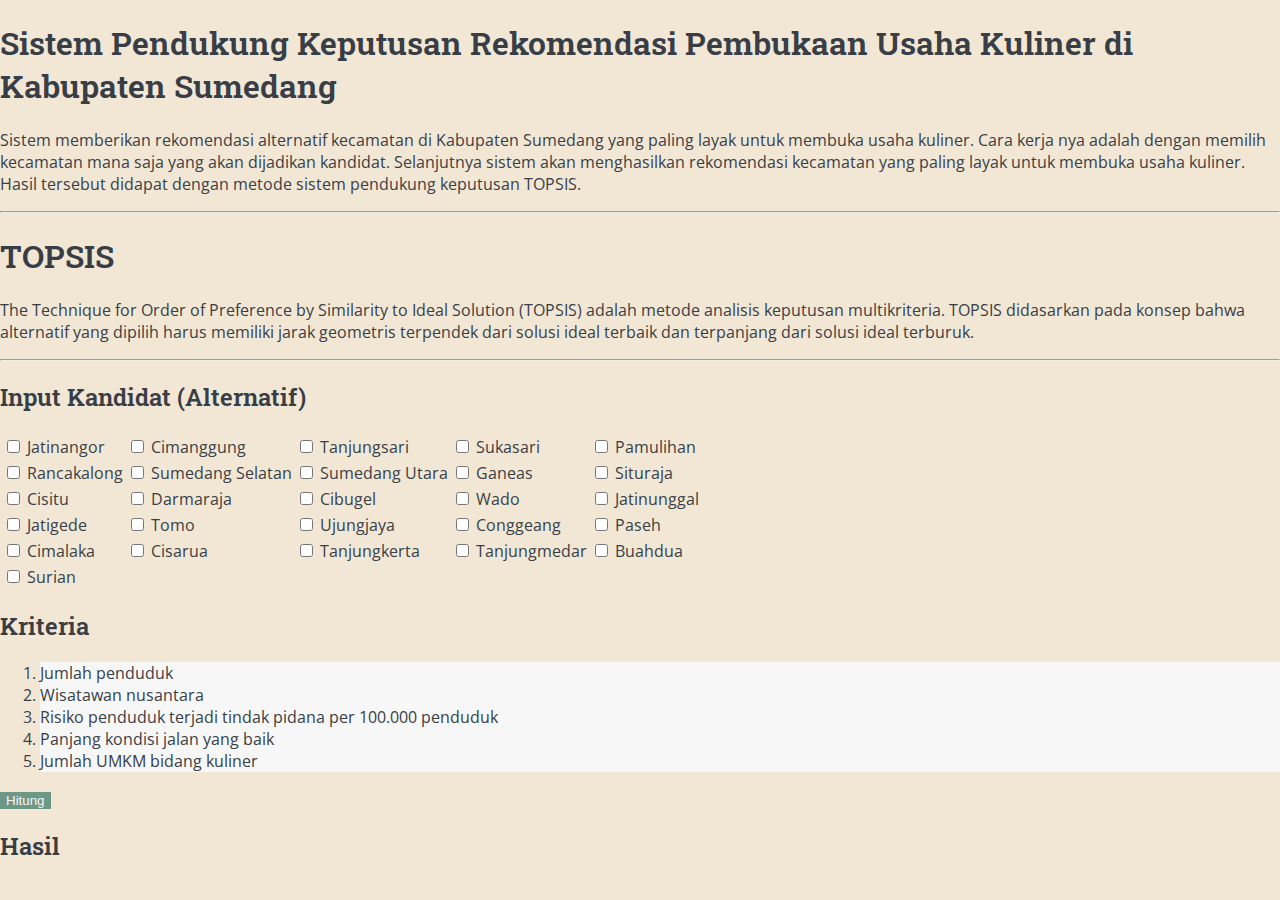
==== commit bbf83c6a: "nampilin hasil di html" ====
--- a/index.html
+++ b/index.html
@@ -285,21 +285,9 @@
             <div class="container">
                <h2>Hasil</h2>
                <ul class="list-group">
-                  <li class="list-group-item d-flex justify-content-between align-items-center">
-                     Rank 1
-                     <span class="badge bg-primary rounded-pill">12.5</span>
-                  </li>
-                  <li class="list-group-item d-flex justify-content-between align-items-center">
-                     Rank 2
-                     <span class="badge bg-primary rounded-pill">10.0</span>
-                  </li>
-                  <li class="list-group-item d-flex justify-content-between align-items-center">
-                     Rank 3
-                     <span class="badge bg-primary rounded-pill">8.5</span>
-                  </li>
                </ul>
             </div>
          </section>
       </main>
    </body>
-</html>+</html>
--- a/style.css
+++ b/style.css
@@ -16,7 +16,7 @@
 }
 
 h1,
-h3 {
+h2 {
   font-family: "Roboto Slab", serif;
   font-weight: 600;
 }
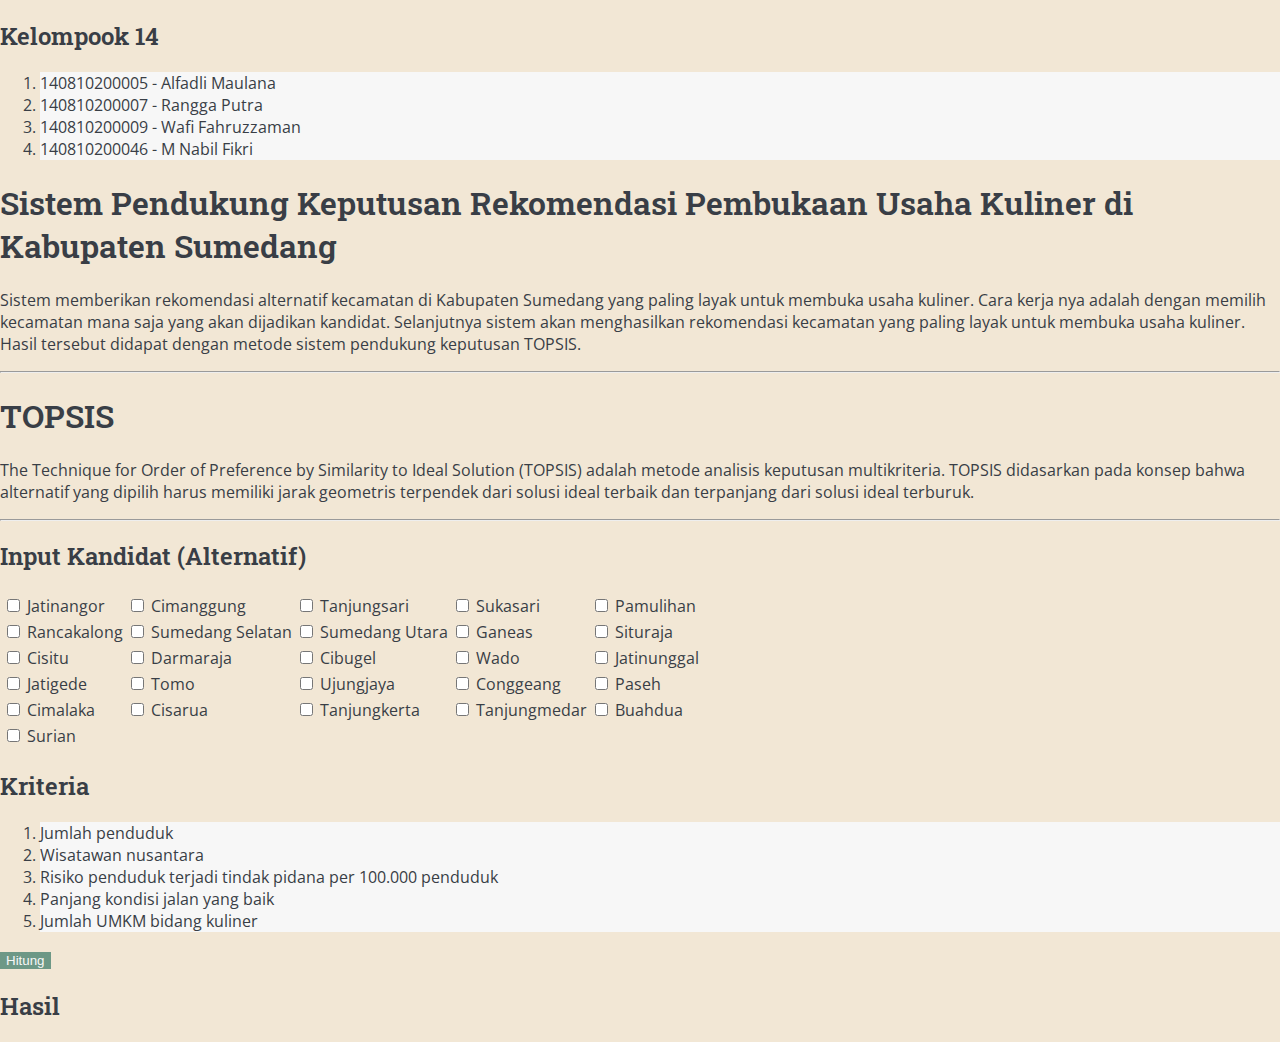
==== commit 7445df23: "add isdentitas" ====
--- a/index.html
+++ b/index.html
@@ -18,6 +18,19 @@
    </head>
    <body>
       <main>
+
+         <section id="identitas" class="mt-4">
+            <div class="container">
+               <h2>Kelompook 14</h2>
+               <ol class="list-group list-group-numbered">
+                  <li class="list-group-item">140810200005 - Alfadli Maulana</li>
+                  <li class="list-group-item">140810200007 - Rangga Putra</li>
+                  <li class="list-group-item">140810200009 - Wafi Fahruzzaman</li>
+                  <li class="list-group-item">140810200046 - M Nabil Fikri</li>
+               </ol>
+            </div>
+         </section>
+
          <section id="description" class="mt-4">
             <div class="container text-center">
                <h1>Sistem Pendukung Keputusan Rekomendasi Pembukaan Usaha Kuliner di Kabupaten Sumedang</h1>
